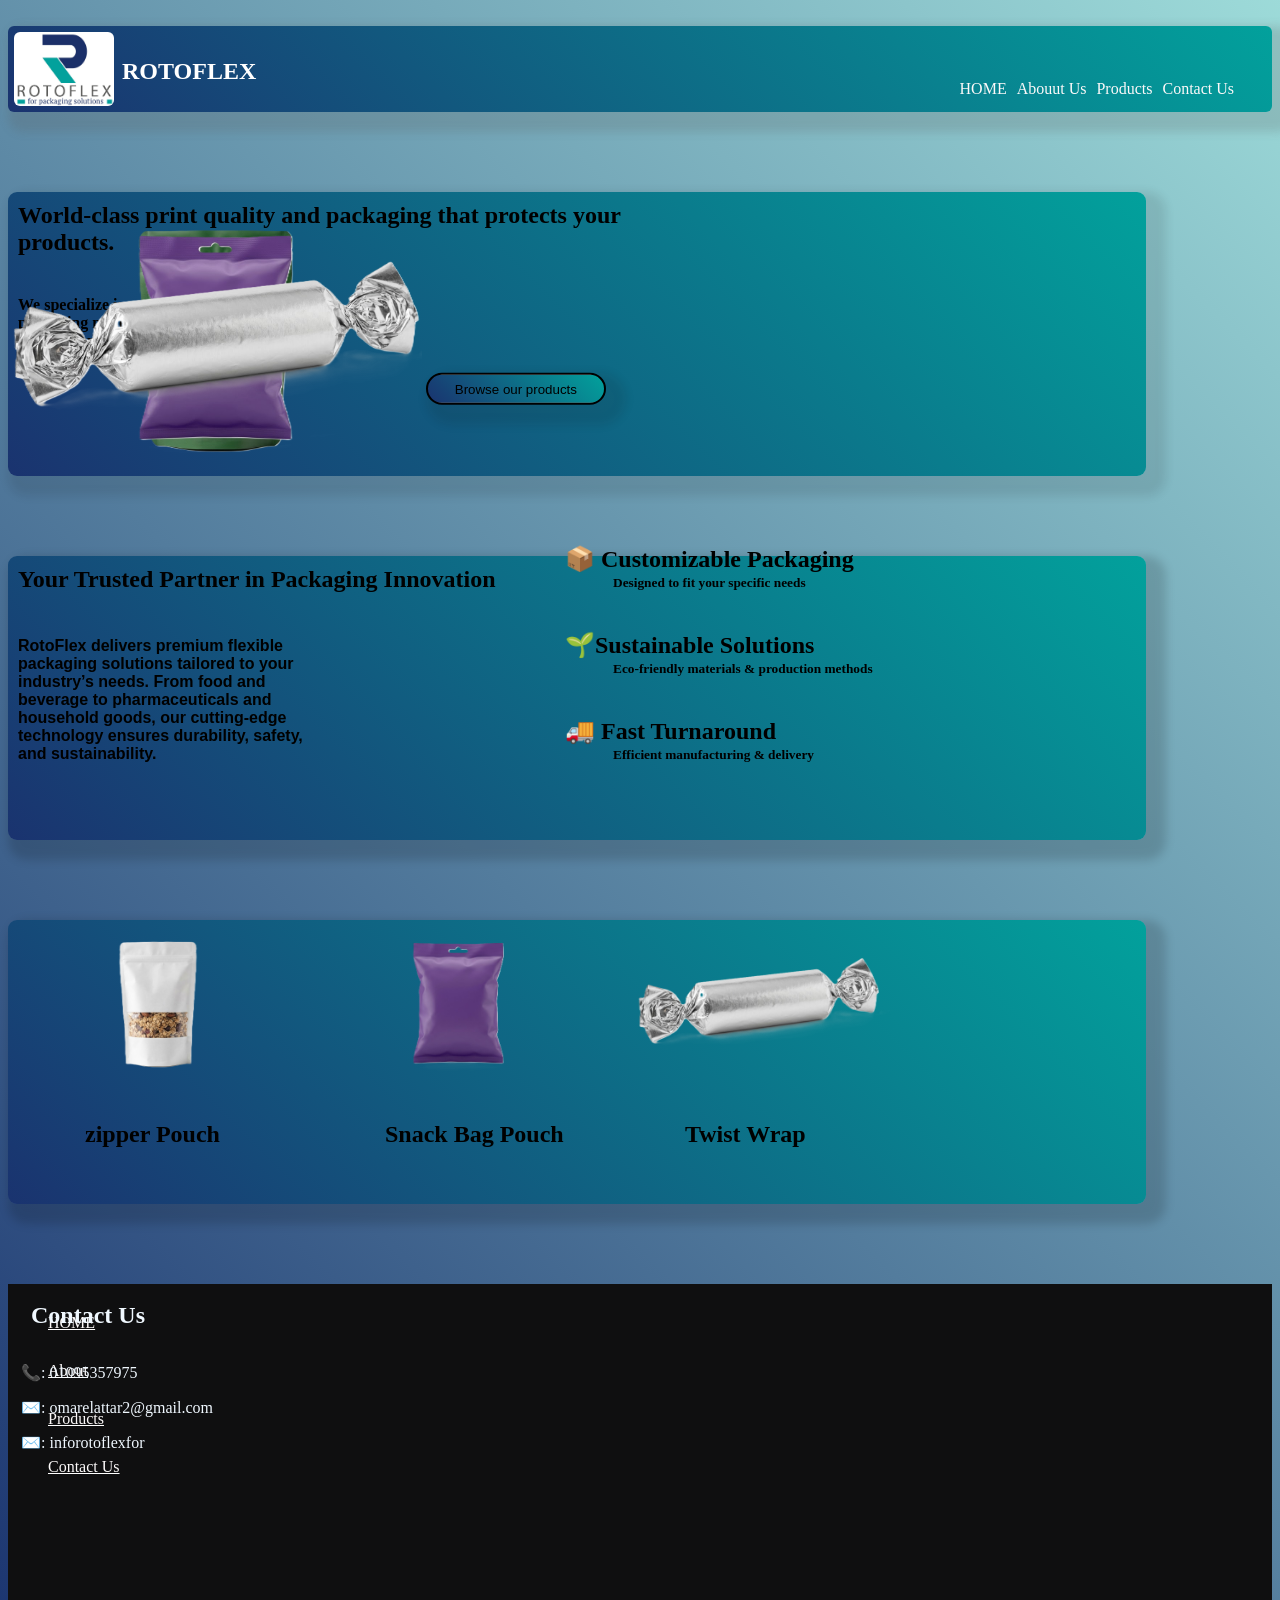
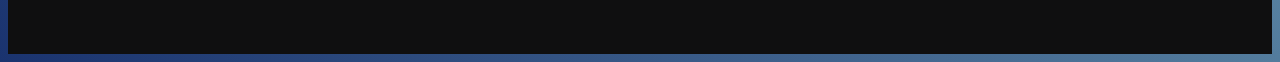
==== index.html @ b072c08f "Add files via upload" ====
<!DOCTYPE html>
<html>

<head>
    <title> ROTOFLEX </title>
    <meta charset="UTF-8" />
    <meta name="discruption" content="Our product web site" />
    <meta name="viewport" content="width=device-width, initial-scale=1" />
<link rel="stylesheet" href="responsive.css" />
    <link rel="stylesheet" href="home.css" />
</head>

<body>
    
    <header>
        <br>
        <nav>
            <img src="img/logo.jpeg" alt=" Our logo" width="100">
            <span class="ROTOFLEX">
                <h2>ROTOFLEX</h2>
            </span>
            <div class="nav">
                <ul>
                    <li><a href="#HOME"> HOME</a></li>
                    <li><a href="#About"> Abouut Us</a></li>
                    <li><a href="products.html"> Products</a></li>
                    <li><a href="#Contact Us"> Contact Us</a></li>
                </ul>
            </div>
        </nav>
    </header>
    <main>
        <section id="HOME">
            <div class="h1">
                <h1>World-class print quality and packaging that protects your products.</h1>
                <p>We specialize in printing high-quality packaging materials from A to Z, using the latest technology.
                </p>
                <a href="products.html"><button>Browse our products</button></a>
                <div class="slideshow">
                    <div class="slide" style="background-image: url(img/green\ zipper2.png); animation-delay: 0s;">
                    </div>
                    <div class="slide" style="background-image: url(img/purpel.png); animation-delay: 5s;"></div>
                    <div class="slide" style="background-image: url(img/twist\ plain.png); animation-delay: 10s;"></div>
                </div>
            </div>
        </section>

        <section id="About">
            <div class="About">
                <h3>Your Trusted Partner in Packaging Innovation</h3>
                <p ms-3>RotoFlex delivers premium flexible packaging solutions tailored to your industry’s needs. From
                    food and beverage to pharmaceuticals and household goods, our cutting-edge technology ensures
                    durability, safety, and sustainability.</p>
                        <ul>
                            <li>
                                <strong>📦 Customizable Packaging</strong>
                                <br>
                                <small>Designed to fit your specific needs</small>
                            </li>
                            <li>
                                <strong>🌱Sustainable Solutions</strong>
                                <br>
                                <small>Eco-friendly materials & production methods</small>
                            </li>
                            <li>
                                <strong>🚚 Fast Turnaround</strong>
                                <br>
                                <small>Efficient manufacturing & delivery</small>
                            </li>
                        </ul>
                    
            </div>
        </section>
        <section id="Products">
            <div class=" our products">
                <div class="zipper">
                    <img src="img/white zipper.png" alt="" width="300px">
                    <h3>zipper Pouch</h3>
                </div>
                <div class="Snack Bag Pouch">
                    <img src="img/purpel.png" alt="" width="300px">
                    <h3>Snack Bag Pouch</h3>
                </div>
                <div class="Twist Wrap">
                    <img src="img/twist plain.png" alt="" width="300px">
                    <h3>Twist Wrap</h3>
                </div>
            </div>
        </section>
        <footer>
            <div class="footer">
                <ul>
                    <li><a href="#HOME"> HOME</a></li>
                   <li> <a href="#About"> About</a></li>
                  <li><a href="products.html"> Products</a></li>
                    <li><a href="#Contact Us"> Contact Us</a></li>
                    </ul>
                     <div class="Us">
            <h3>Contact Us</h3>
            <p>📞: 01095357975</p>
            <p>✉️: omarelattar2@gmail.com</p>
            <p>✉️: inforotoflexfor</p>
            </div>
            </div>
           
        </footer>
    </main>

</body>

</html>
---- responsive.css ----
/* Load AFTER home.css / products.css. Only overrides on smaller screens; desktop is unchanged. */

img { max-width: 100%; height: auto; }

@media (max-width: 1100px) {
  .h1, .About, .our { height: auto; margin-top: 50px; padding-bottom: 20px; }
  .h1, .About { display: flex; flex-direction: column; }

  h1 { width: auto; font-size: 1.6rem; }
  #HOME p, .About p { width: auto; }

  button { position: static; left: auto; transform: none; margin: 10px; }

  .slideshow {
    position: relative; top: 0; align-self: center;
    width: 100%; max-width: 414px; height: 276px; margin: 10px auto;
  }

  .About ul { position: static; transform: none; margin: 0; padding: 0 10px; }
  .About li { padding: 10px; }

  .our { flex-wrap: wrap; justify-content: center; gap: 10px; padding: 20px 10px; }
  .our > div { text-align: center; }
  .our h3 { padding-left: 0; }

  .footer { height: auto; padding-bottom: 30px; }
  .Us { position: static; top: auto; margin: 20px; }
}

@media (max-width: 760px) {
  .nav ul {
    position: static; right: auto; top: auto;
    flex-wrap: wrap; justify-content: center;
    margin: 0; padding: 0 10px 10px;
  }
}

@media (max-width: 520px) {
  h1 { font-size: 1.3rem; }
  small { padding-left: 0; }
  .p-grid { padding: 20px 15px 0; gap: 20px; }
  .p-intro, .p-section { margin-top: 40px; }
}
---- home.css ----
body{
background-image: linear-gradient(45deg, #1a336f, #02a19c63);
}

.nav ul {
  display: flex;
  list-style: none;
  gap: 10px;
  position:absolute;
  right: 46px;  
  top: 64px;
  text-decoration: none;
}
 
a{
  text-decoration:aliceblue;
  color:#fcf9f9;
}

nav {
  background-image: linear-gradient(45deg, #1a336f, #02a19c);
  position: static;
  top: -15px;
  left: -8px;
  border-radius: 6px;
  box-shadow: 10px 10px 10px 10px #59595933;

}

.ROTOFLEX h2{
 position: absolute;
    top: 38px;
    left: 122px;
    color: white;
}

nav img {
  display: flex;
  direction: ltr;
  padding: 6px;
  border-radius: 12px;

}

.h1 {
    width: 90%;
  background-image: linear-gradient(45deg, #1a336f, #02a19c);
    border-radius: 9px;
    height: 284px;
    display: flow;
    justify-self: center;
    margin-top: 80px;
     box-shadow: 10px 10px 10px 10px #0f0f101a;
}

h1{
  width: 625px;
  padding: 10px;
}

button {
        background-image: linear-gradient(45deg, #1a336f, #02a19c);
    border-radius: 20px;
    position: relative;
    left: 13%;
    height: 32px;
    transform: translate(150%, -10%);
    padding: 7px;
    width: 180px;
    border: 2px solid black;
    box-shadow: 10px 10px 10px 10px #0f0f101a;
    margin: auto;
}

#HOME p{
      font-weight: bolder;
    width: 325px;
    padding: 10px;
}
.h1:hover{
     transform: translateY(-10px);
  box-shadow: 20px 20px 20px 20px rgba(0, 0, 0, 0.301);
  } 

.slideshow {
  width: 414px;
  height: 276px;
  position: relative;
  top: -211px;
  justify-self: flex-end;
  display: flex;
  overflow: hidden;
}

.slide {
  width: 100%;
  height: 100%;
  position: absolute;
  top: 0;
  left: 0;
  background-size: cover;
  background-position: center;
  animation: slideleft 15s infinite;
  animation-fill-mode:backwards;
}


@keyframes slideleft {
 0% { transform: translateX(100%);}
5% { transform: translateX(0%);}
33% { transform: translateX(0%);}
38% { transform: translateX(-100%);}
100% { transform: translateX(-100%);}
}

button:hover{
     background-image: black;
     color: #fcf9f9;
  box-shadow: 20px 20px 20px 20px rgba(0, 0, 0, 0.301);
  } 

  .About{
    width: 90%;
    background-image: linear-gradient(45deg, #1a336f, #02a19c);
    border-radius: 9px;
    height: 284px;
    display: flow;
    justify-self: center;
    margin-top: 80px;
     box-shadow: 10px 10px 10px 10px #03030325;
  } 

  h3{
    padding: 10px;
    font-size: x-large;
  }

  .About p{
    width: 314px;
    padding: 10px;
    font: caption;
    font-weight: 800;
  }
  
 .footer{
    background-color: #0f0f10;
    height: 370px;
    width: 100%;
    margin-top: 80px;
    justify-self: center;
 }

 .footer ul {
   display: block;
    color: white;
    list-style: none;
    justify-self: center;
    text-decoration: underline;
 }

 .footer li{
  padding-top: 30px;
 }

 .service{
  transform: translate(570px, -267px);
 }

.About ul{
   list-style: none;
    position: absolute;
    transform: translate(497px, -280px);
}

strong{
  font-size: x-large;
}

small{
  font-weight: 600;
  padding-left: 48px;
}

.About li{
  padding: 20px;
}

.our{
  width: 90%;
    background-image: linear-gradient(45deg, #1a336f, #02a19c);
    border-radius: 9px;
    height: 284px;
    display: flex;
    justify-self: center;
    margin-top: 80px;
    box-shadow: 10px 10px 10px 10px #03030325;
}

.our h3{
  padding-left: 77px;
}

.About:hover{
     transform: translateY(-10px);
  box-shadow: 20px 20px 20px 20px rgba(0, 0, 0, 0.301);
  } 

  .our:hover{
     transform: translateY(-10px);
  box-shadow: 20px 20px 20px 20px rgba(0, 0, 0, 0.301);
  } 

  .Us{
    color: aliceblue;
    padding-left: 10px;
    justify-self: flex-start;
    position: relative;
    top: -208px;
    margin: 3px;
  }
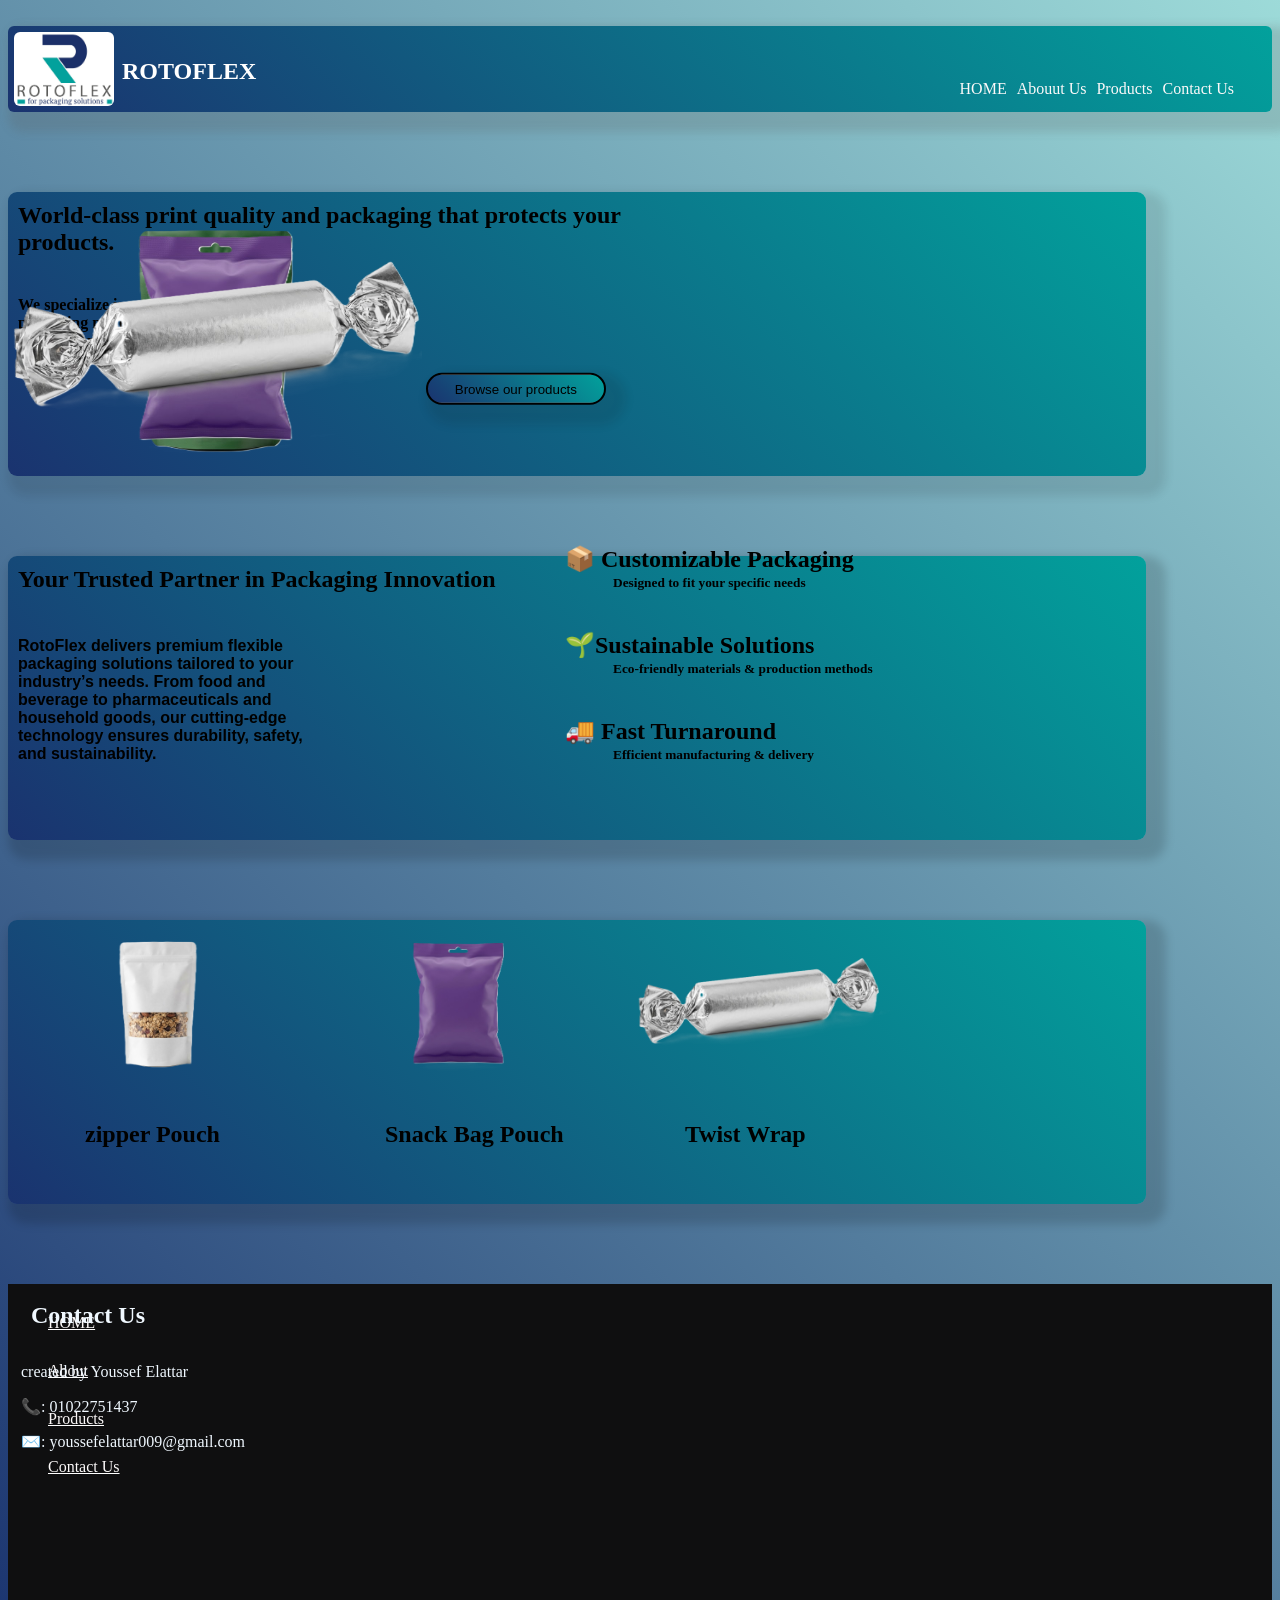
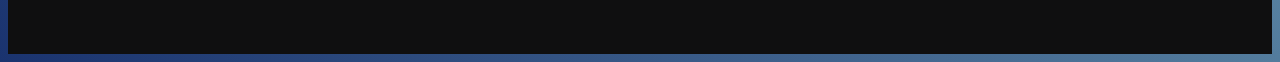
==== commit 96fc5d20: "Update index.html" ====
--- a/index.html
+++ b/index.html
@@ -97,9 +97,9 @@
                     </ul>
                      <div class="Us">
             <h3>Contact Us</h3>
-            <p>📞: 01095357975</p>
-            <p>✉️: omarelattar2@gmail.com</p>
-            <p>✉️: inforotoflexfor</p>
+            <P>created by Youssef Elattar</P>
+            <p>📞: 01022751437</p>
+            <p>✉️: youssefelattar009@gmail.com</p>
             </div>
             </div>
            
@@ -108,4 +108,4 @@
 
 </body>
 
-</html>+</html>
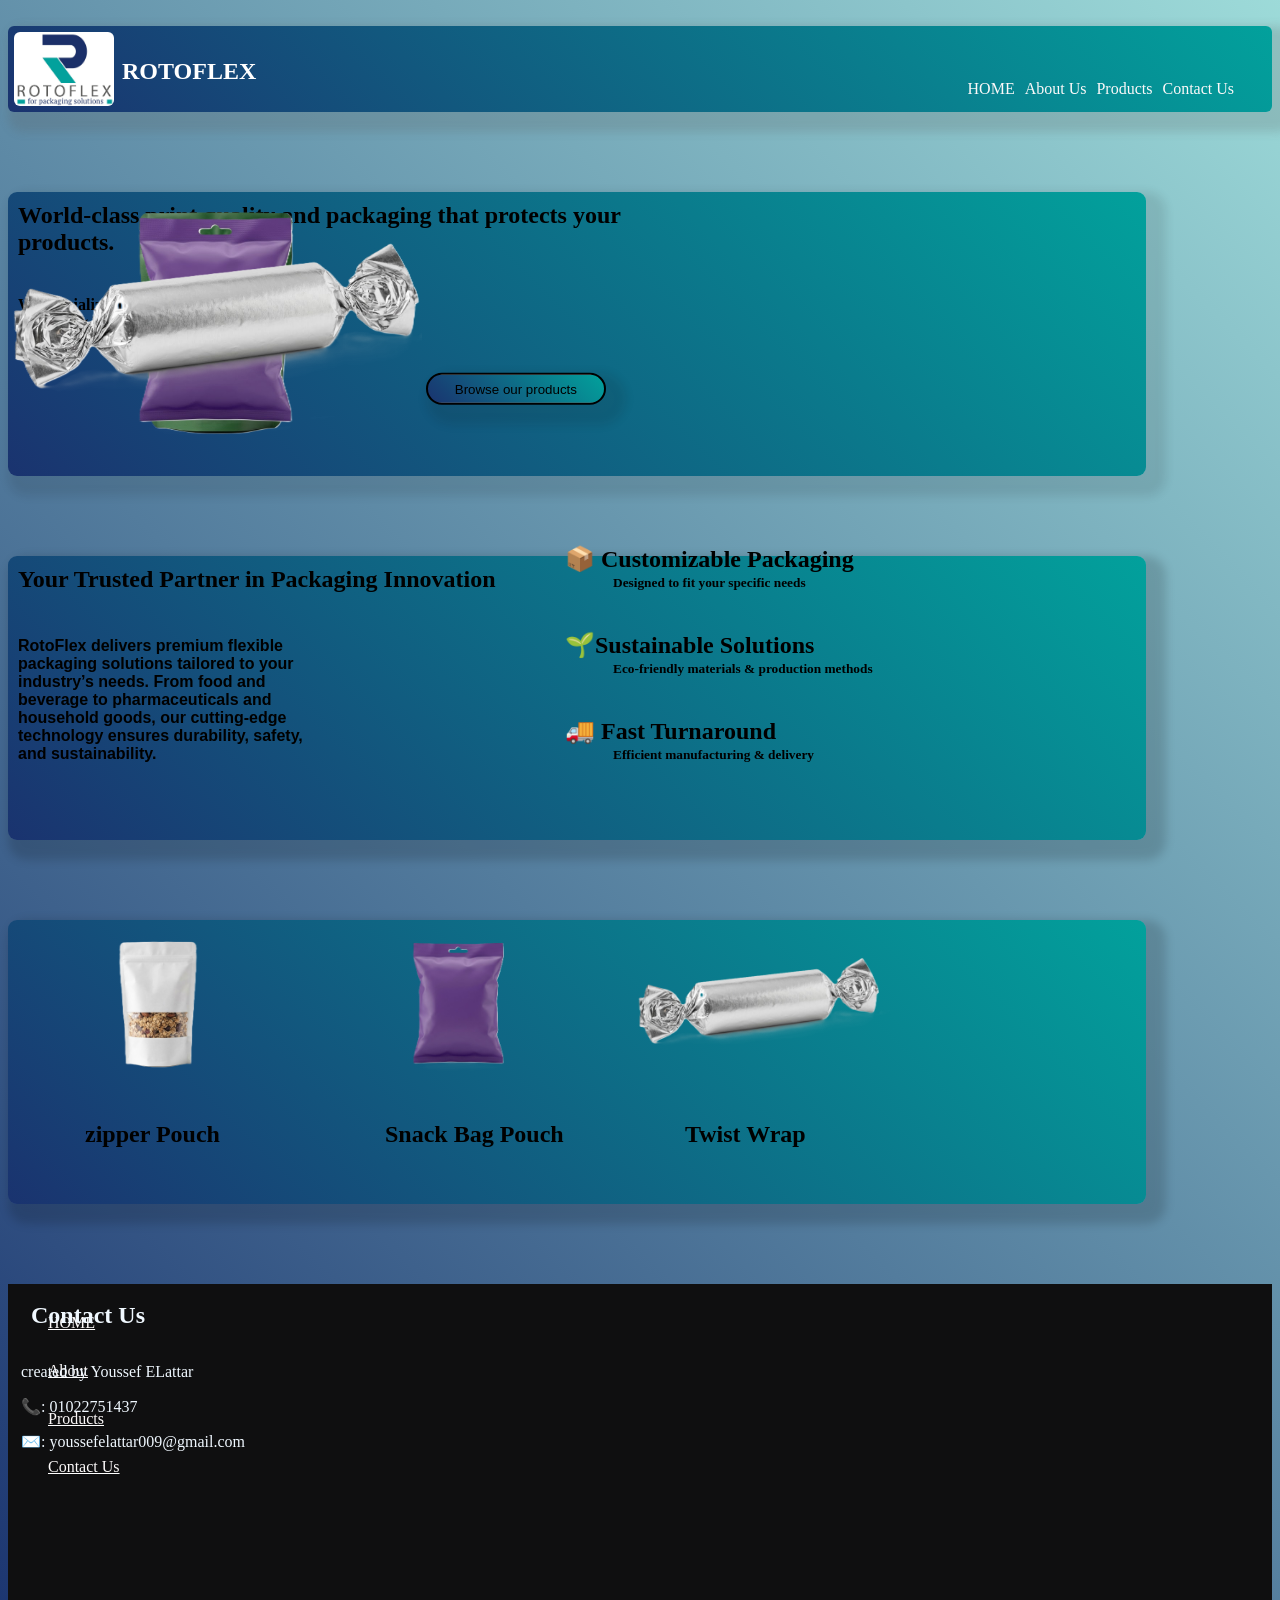
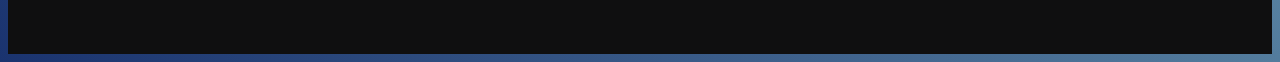
==== commit 8bc03c63: "Add files via upload" ====
--- a/index.html
+++ b/index.html
@@ -1,111 +1,111 @@
-<!DOCTYPE html>
-<html>
-
-<head>
-    <title> ROTOFLEX </title>
-    <meta charset="UTF-8" />
-    <meta name="discruption" content="Our product web site" />
-    <meta name="viewport" content="width=device-width, initial-scale=1" />
-<link rel="stylesheet" href="responsive.css" />
-    <link rel="stylesheet" href="home.css" />
-</head>
-
-<body>
-    
-    <header>
-        <br>
-        <nav>
-            <img src="img/logo.jpeg" alt=" Our logo" width="100">
-            <span class="ROTOFLEX">
-                <h2>ROTOFLEX</h2>
-            </span>
-            <div class="nav">
-                <ul>
-                    <li><a href="#HOME"> HOME</a></li>
-                    <li><a href="#About"> Abouut Us</a></li>
-                    <li><a href="products.html"> Products</a></li>
-                    <li><a href="#Contact Us"> Contact Us</a></li>
-                </ul>
-            </div>
-        </nav>
-    </header>
-    <main>
-        <section id="HOME">
-            <div class="h1">
-                <h1>World-class print quality and packaging that protects your products.</h1>
-                <p>We specialize in printing high-quality packaging materials from A to Z, using the latest technology.
-                </p>
-                <a href="products.html"><button>Browse our products</button></a>
-                <div class="slideshow">
-                    <div class="slide" style="background-image: url(img/green\ zipper2.png); animation-delay: 0s;">
-                    </div>
-                    <div class="slide" style="background-image: url(img/purpel.png); animation-delay: 5s;"></div>
-                    <div class="slide" style="background-image: url(img/twist\ plain.png); animation-delay: 10s;"></div>
-                </div>
-            </div>
-        </section>
-
-        <section id="About">
-            <div class="About">
-                <h3>Your Trusted Partner in Packaging Innovation</h3>
-                <p ms-3>RotoFlex delivers premium flexible packaging solutions tailored to your industry’s needs. From
-                    food and beverage to pharmaceuticals and household goods, our cutting-edge technology ensures
-                    durability, safety, and sustainability.</p>
-                        <ul>
-                            <li>
-                                <strong>📦 Customizable Packaging</strong>
-                                <br>
-                                <small>Designed to fit your specific needs</small>
-                            </li>
-                            <li>
-                                <strong>🌱Sustainable Solutions</strong>
-                                <br>
-                                <small>Eco-friendly materials & production methods</small>
-                            </li>
-                            <li>
-                                <strong>🚚 Fast Turnaround</strong>
-                                <br>
-                                <small>Efficient manufacturing & delivery</small>
-                            </li>
-                        </ul>
-                    
-            </div>
-        </section>
-        <section id="Products">
-            <div class=" our products">
-                <div class="zipper">
-                    <img src="img/white zipper.png" alt="" width="300px">
-                    <h3>zipper Pouch</h3>
-                </div>
-                <div class="Snack Bag Pouch">
-                    <img src="img/purpel.png" alt="" width="300px">
-                    <h3>Snack Bag Pouch</h3>
-                </div>
-                <div class="Twist Wrap">
-                    <img src="img/twist plain.png" alt="" width="300px">
-                    <h3>Twist Wrap</h3>
-                </div>
-            </div>
-        </section>
-        <footer>
-            <div class="footer">
-                <ul>
-                    <li><a href="#HOME"> HOME</a></li>
-                   <li> <a href="#About"> About</a></li>
-                  <li><a href="products.html"> Products</a></li>
-                    <li><a href="#Contact Us"> Contact Us</a></li>
-                    </ul>
-                     <div class="Us">
-            <h3>Contact Us</h3>
-            <P>created by Youssef Elattar</P>
-            <p>📞: 01022751437</p>
-            <p>✉️: youssefelattar009@gmail.com</p>
-            </div>
-            </div>
-           
-        </footer>
-    </main>
-
-</body>
-
-</html>
+<!DOCTYPE html>
+<html>
+
+<head>
+    <title> ROTOFLEX </title>
+    <meta charset="UTF-8" />
+    <meta name="description" content="Our product web site" />
+    <meta name="viewport" content="width=device-width, initial-scale=1" />
+<link rel="stylesheet" href="home.css" />
+    <link rel="stylesheet" href="responsive.css" />
+</head>
+
+<body>
+    
+    <header>
+        <br>
+        <nav>
+            <img src="img/logo.jpeg" alt=" Our logo" width="100">
+            <span class="ROTOFLEX">
+                <h2>ROTOFLEX</h2>
+            </span>
+            <div class="nav">
+                <ul>
+                    <li><a href="#HOME"> HOME</a></li>
+                    <li><a href="#About"> About Us</a></li>
+                    <li><a href="products.html"> Products</a></li>
+                    <li><a href="#contact-us"> Contact Us</a></li>
+                </ul>
+            </div>
+        </nav>
+    </header>
+    <main>
+        <section id="HOME">
+            <div class="h1">
+                <h1>World-class print quality and packaging that protects your products.</h1>
+                <p>We specialize in printing high-quality packaging materials from A to Z, using the latest technology.
+                </p>
+                <a href="products.html"><button>Browse our products</button></a>
+                <div class="slideshow">
+                    <div class="slide" style="background-image: url(img/green\ zipper2.png); animation-delay: 0s;">
+                    </div>
+                    <div class="slide" style="background-image: url(img/purpel.png); animation-delay: 5s;"></div>
+                    <div class="slide" style="background-image: url(img/twist\ plain.png); animation-delay: 10s;"></div>
+                </div>
+            </div>
+        </section>
+
+        <section id="About">
+            <div class="About">
+                <h3>Your Trusted Partner in Packaging Innovation</h3>
+                <p>RotoFlex delivers premium flexible packaging solutions tailored to your industry’s needs. From
+                    food and beverage to pharmaceuticals and household goods, our cutting-edge technology ensures
+                    durability, safety, and sustainability.</p>
+                        <ul>
+                            <li>
+                                <strong>📦 Customizable Packaging</strong>
+                                <br>
+                                <small>Designed to fit your specific needs</small>
+                            </li>
+                            <li>
+                                <strong>🌱Sustainable Solutions</strong>
+                                <br>
+                                <small>Eco-friendly materials & production methods</small>
+                            </li>
+                            <li>
+                                <strong>🚚 Fast Turnaround</strong>
+                                <br>
+                                <small>Efficient manufacturing & delivery</small>
+                            </li>
+                        </ul>
+                    
+            </div>
+        </section>
+        <section id="Products">
+            <div class=" our products">
+                <div class="zipper">
+                    <img src="img/white zipper.png" alt="" width="300px">
+                    <h3>zipper Pouch</h3>
+                </div>
+                <div class="Snack Bag Pouch">
+                    <img src="img/purpel.png" alt="" width="300px">
+                    <h3>Snack Bag Pouch</h3>
+                </div>
+                <div class="Twist Wrap">
+                    <img src="img/twist plain.png" alt="" width="300px">
+                    <h3>Twist Wrap</h3>
+                </div>
+            </div>
+        </section>
+        <footer>
+            <div class="footer" id="contact-us">
+                <ul>
+                    <li><a href="#HOME"> HOME</a></li>
+                   <li> <a href="#About"> About</a></li>
+                  <li><a href="products.html"> Products</a></li>
+                    <li><a href="#contact-us"> Contact Us</a></li>
+                    </ul>
+                     <div class="Us">
+            <h3>Contact Us</h3>
+            <p>created by Youssef ELattar</p>
+            <p>📞: 01022751437</p>
+            <p>✉️: youssefelattar009@gmail.com</p>
+            </div>
+            </div>
+           
+        </footer>
+    </main>
+
+</body>
+
+</html>
--- a/responsive.css
+++ b/responsive.css
@@ -1,15 +1,21 @@
-/* Load AFTER home.css / products.css. Only overrides on smaller screens; desktop is unchanged. */
+/* Load LAST, after home.css (and products.css on the products page).
+   Large desktop layout is untouched; everything below 1200px is re-flowed. */
 
 img { max-width: 100%; height: auto; }
 
-@media (max-width: 1100px) {
-  .h1, .About, .our { height: auto; margin-top: 50px; padding-bottom: 20px; }
+/* the product boxes grow with their content instead of cutting it off */
+.our { height: auto; min-height: 284px; }
+
+/* ---------- tablets and small laptops ---------- */
+@media (max-width: 1200px) {
+  .h1, .About, .our { height: auto; min-height: 0; margin-top: 50px; padding-bottom: 20px; }
   .h1, .About { display: flex; flex-direction: column; }
 
-  h1 { width: auto; font-size: 1.6rem; }
-  #HOME p, .About p { width: auto; }
+  h1 { width: auto; font-size: 1.8rem; }
+  #HOME p, .About p { width: auto; max-width: 600px; }
 
-  button { position: static; left: auto; transform: none; margin: 10px; }
+  .h1 > a { align-self: flex-start; margin: 10px; }
+  button { position: static; left: auto; transform: none; margin: 0; }
 
   .slideshow {
     position: relative; top: 0; align-self: center;
@@ -18,26 +24,53 @@
 
   .About ul { position: static; transform: none; margin: 0; padding: 0 10px; }
   .About li { padding: 10px; }
+  small { display: inline-block; padding-left: 48px; }
 
-  .our { flex-wrap: wrap; justify-content: center; gap: 10px; padding: 20px 10px; }
-  .our > div { text-align: center; }
-  .our h3 { padding-left: 0; }
+  .our { display: flex; flex-wrap: wrap; justify-content: center; gap: 20px; padding: 20px 10px; }
+  .our > div { flex: 1 1 220px; max-width: 340px; min-width: 0; text-align: center; }
+  .our img { display: block; width: 100%; max-width: 300px; margin: 0 auto; }
+  .our h3 { padding: 10px 0 0; }
 
   .footer { height: auto; padding-bottom: 30px; }
-  .Us { position: static; top: auto; margin: 20px; }
+  .footer ul { padding-left: 20px; margin: 0; }
+  .Us { position: static; top: auto; margin: 20px; padding-left: 0; }
 }
 
+/* ---------- phones and small tablets ---------- */
 @media (max-width: 760px) {
+  nav { display: flex; flex-wrap: wrap; align-items: center; gap: 4px 12px; padding: 6px; }
+  nav img { width: 70px; height: auto; padding: 0; }
+  .ROTOFLEX { flex: 1 1 auto; min-width: 0; }
+  .ROTOFLEX h2 { position: static; margin: 0; font-size: 1.4rem; }
+
+  .nav { flex: 1 1 100%; }
   .nav ul {
     position: static; right: auto; top: auto;
-    flex-wrap: wrap; justify-content: center;
-    margin: 0; padding: 0 10px 10px;
+    flex-wrap: wrap; justify-content: center; gap: 6px 14px;
+    margin: 0; padding: 0 6px 8px;
   }
+
+  .h1, .About, .our { margin-top: 40px; }
+  h1 { font-size: 1.5rem; }
+  h3 { font-size: 1.25rem; }
+  .slideshow { height: 240px; }
 }
 
+/* ---------- small phones ---------- */
 @media (max-width: 520px) {
   h1 { font-size: 1.3rem; }
-  small { padding-left: 0; }
+  strong { font-size: 1.1rem; }
+  small { display: block; padding-left: 0; }
+  .About li { padding: 8px 4px; }
+  .slideshow { height: 200px; }
+  .our > div { flex-basis: 100%; }
   .p-grid { padding: 20px 15px 0; gap: 20px; }
   .p-intro, .p-section { margin-top: 40px; }
+  .footer ul { padding-left: 10px; }
+  .footer li { padding-top: 14px; }
 }
+
+/* ---------- desktop: keep the slideshow inside the hero box ---------- */
+@media (min-width: 1201px) {
+  .slideshow { top: -229px; }
+}
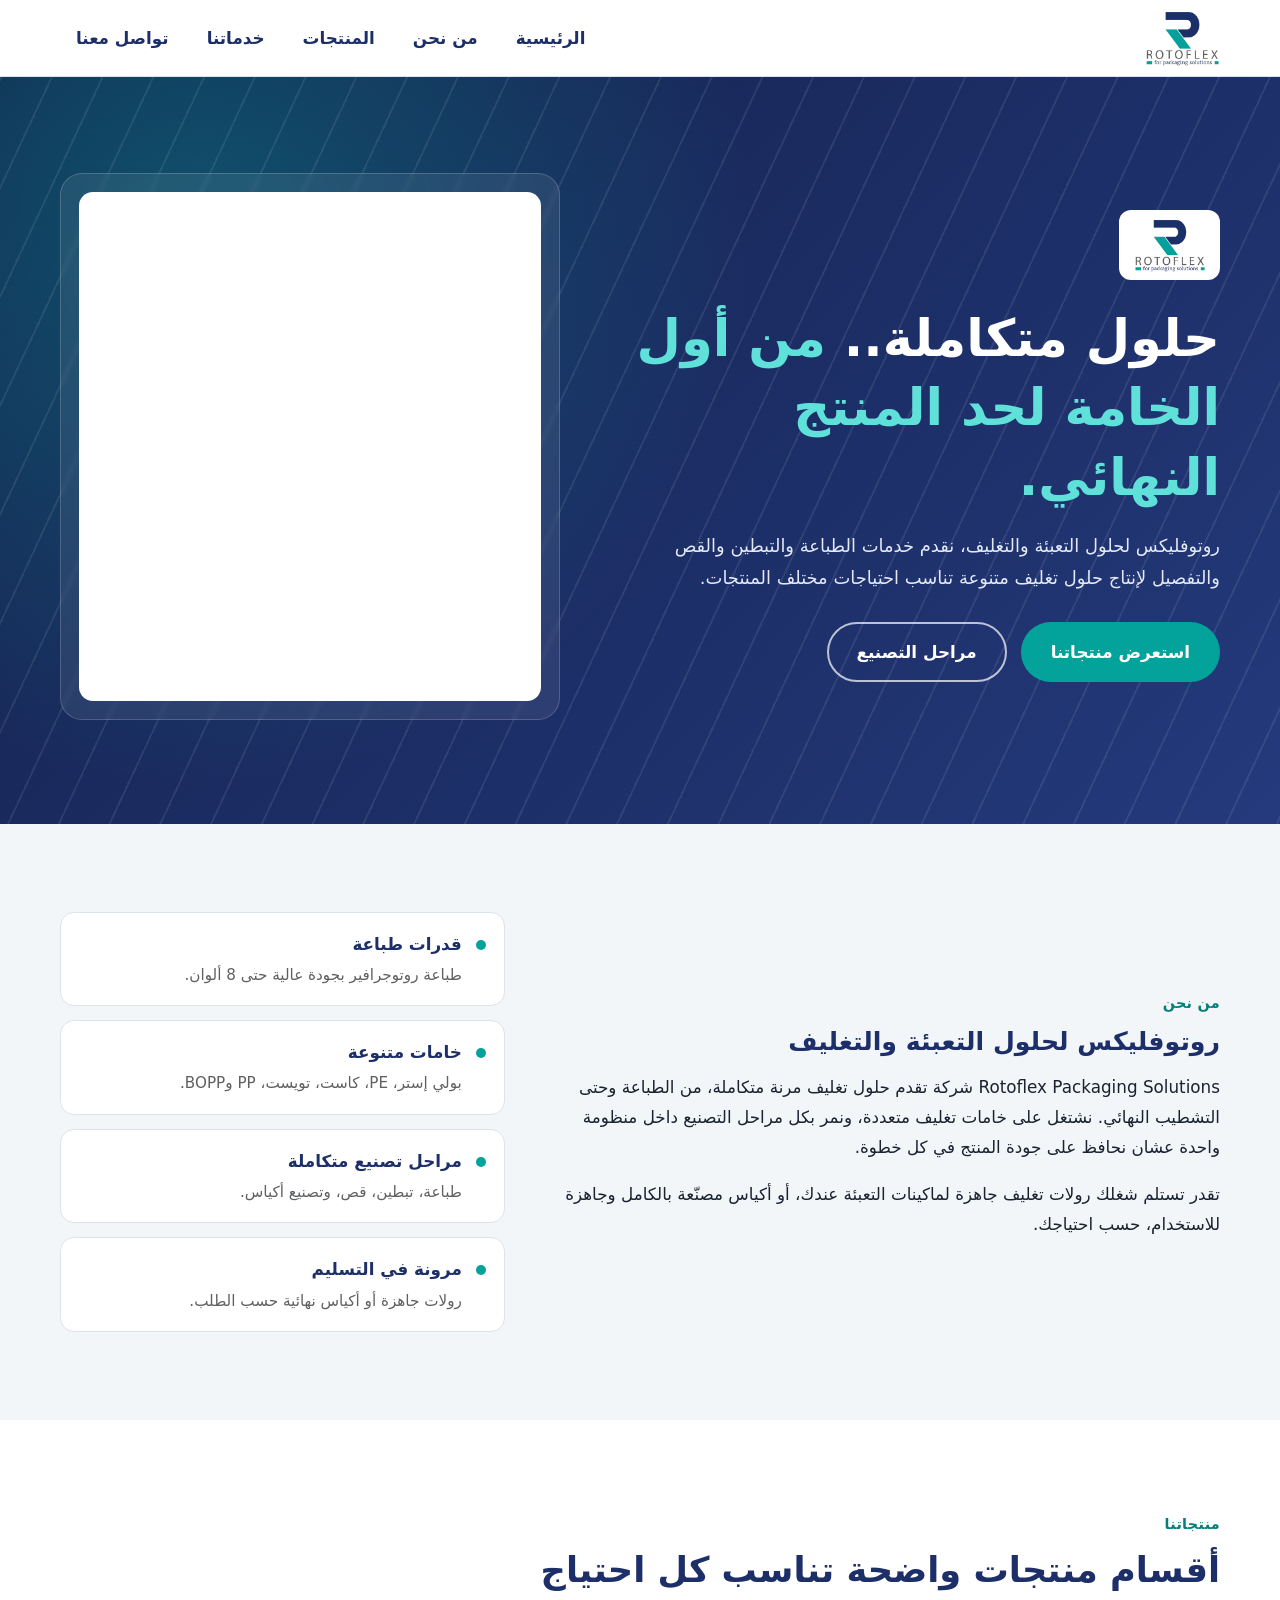
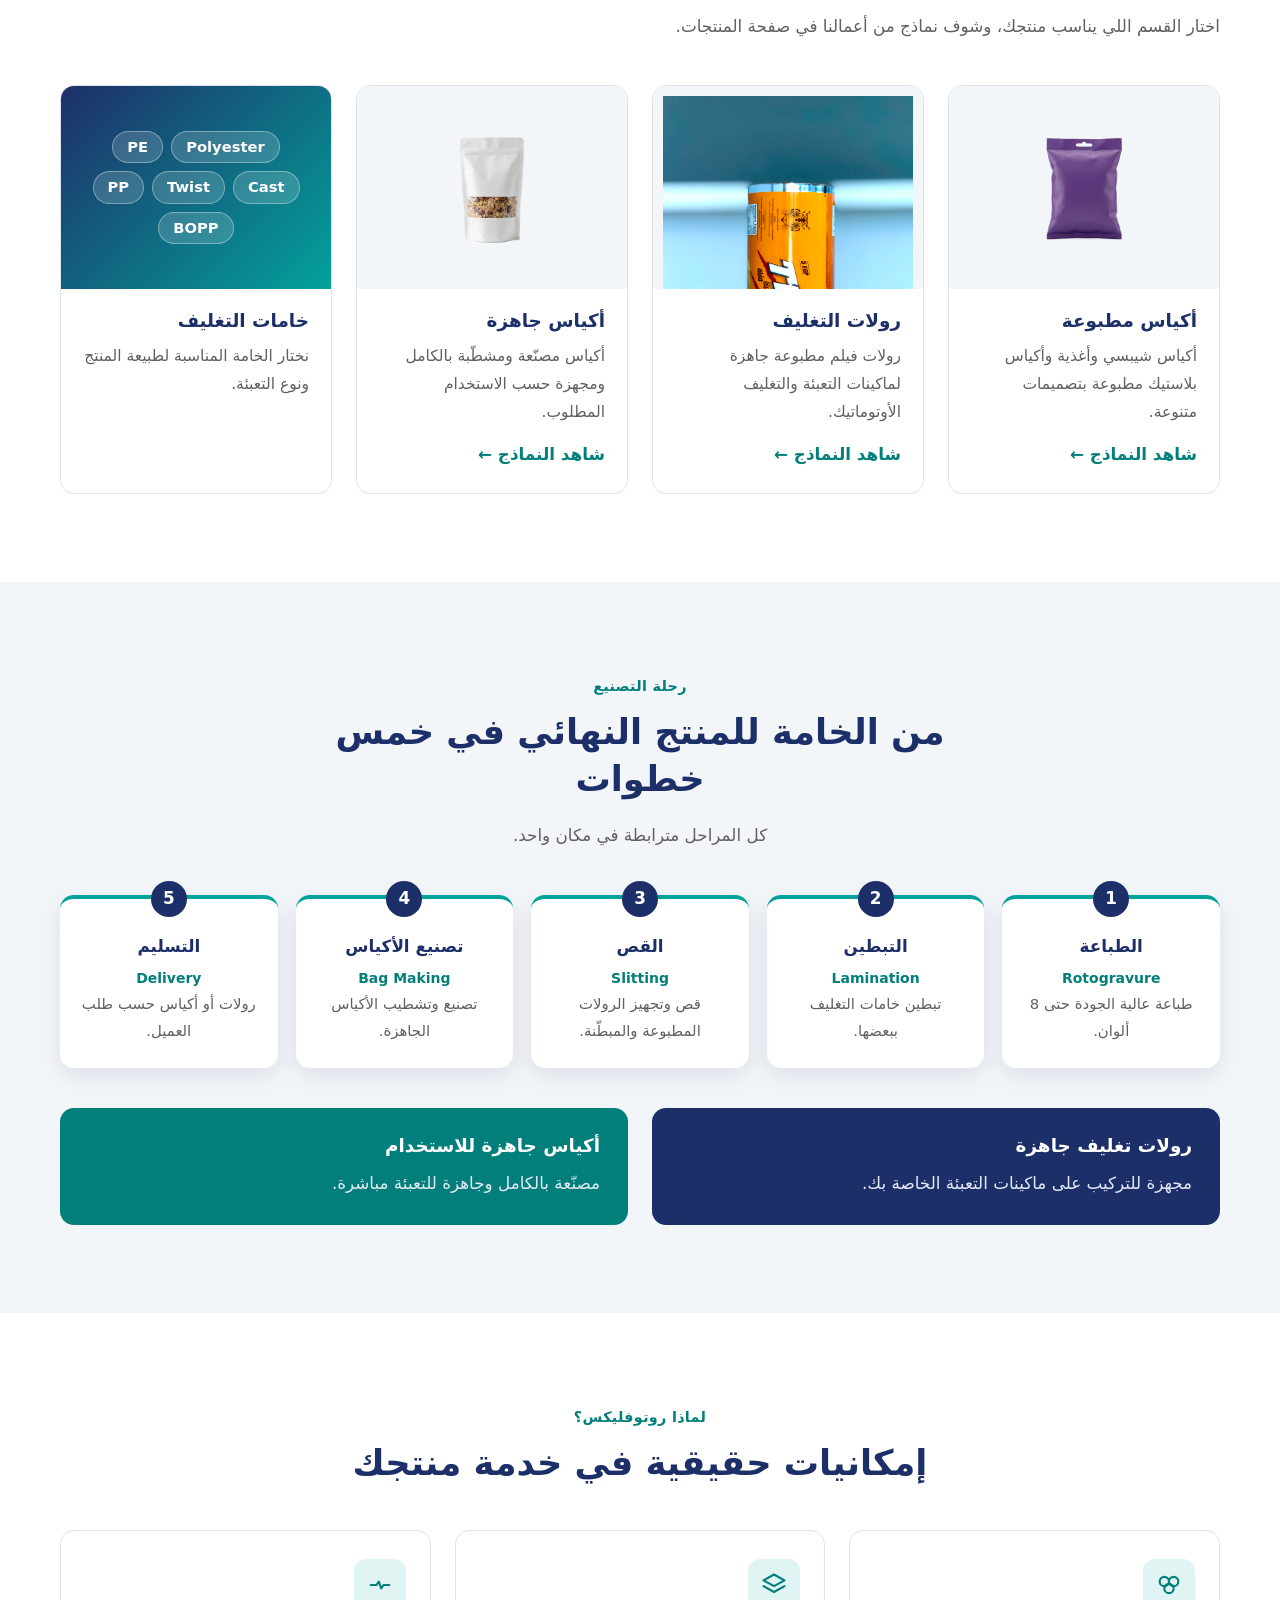
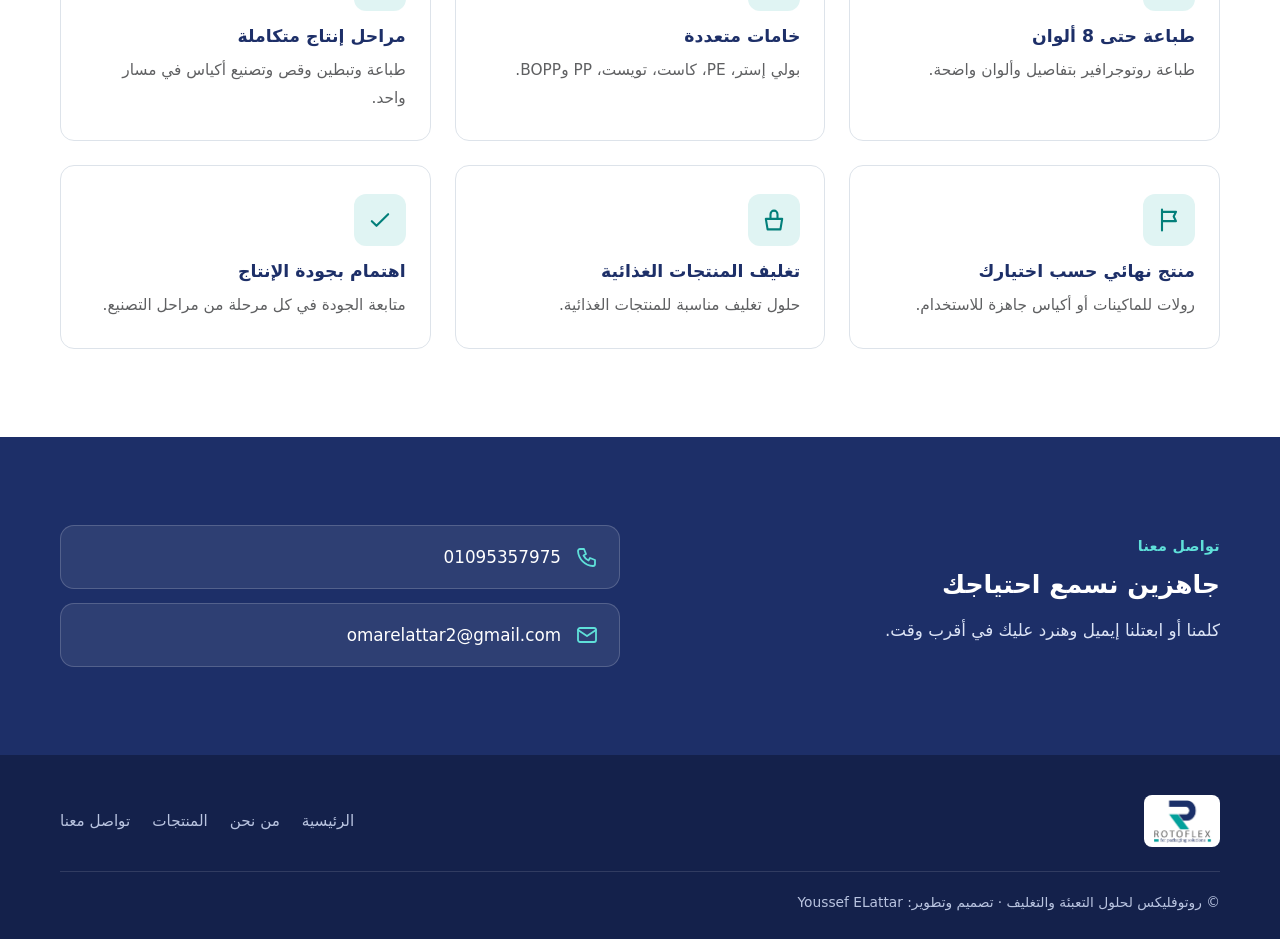
==== commit ce5db2fd: "Add files via upload" ====
--- a/index.html
+++ b/index.html
@@ -1,111 +1,225 @@
 <!DOCTYPE html>
-<html>
+<html lang="ar" dir="rtl">
 
 <head>
-    <title> ROTOFLEX </title>
     <meta charset="UTF-8" />
-    <meta name="description" content="Our product web site" />
     <meta name="viewport" content="width=device-width, initial-scale=1" />
-<link rel="stylesheet" href="home.css" />
+    <title>روتوفليكس لحلول التعبئة والتغليف | Rotoflex Packaging Solutions</title>
+    <meta name="description" content="روتوفليكس لحلول التعبئة والتغليف: طباعة روتوجرافير حتى 8 ألوان، تبطين، قص وتفصيل، وتصنيع أكياس جاهزة أو رولات تعبئة للماكينات الأوتوماتيك." />
+    <meta name="theme-color" content="#1d2f68" />
+    <meta property="og:title" content="روتوفليكس لحلول التعبئة والتغليف" />
+    <meta property="og:description" content="حلول متكاملة.. من أول الخامة لحد المنتج النهائي." />
+    <meta property="og:image" content="img/logo.jpeg" />
+    <link rel="icon" href="img/logo.jpeg" />
+    <link rel="stylesheet" href="home.css" />
     <link rel="stylesheet" href="responsive.css" />
 </head>
 
 <body>
-    
-    <header>
-        <br>
-        <nav>
-            <img src="img/logo.jpeg" alt=" Our logo" width="100">
-            <span class="ROTOFLEX">
-                <h2>ROTOFLEX</h2>
-            </span>
-            <div class="nav">
-                <ul>
-                    <li><a href="#HOME"> HOME</a></li>
-                    <li><a href="#About"> About Us</a></li>
-                    <li><a href="products.html"> Products</a></li>
-                    <li><a href="#contact-us"> Contact Us</a></li>
+
+    <header class="site-header">
+        <div class="container nav-inner">
+            <a class="brand" href="#HOME" aria-label="روتوفليكس - الرئيسية">
+                <img src="img/logo.jpeg" alt="شعار روتوفليكس لحلول التعبئة والتغليف" />
+            </a>
+            <button class="nav-toggle" aria-label="فتح القائمة" aria-expanded="false" aria-controls="nav-links">
+                <svg viewBox="0 0 24 24" fill="none" stroke="currentColor" stroke-width="2" stroke-linecap="round"><path d="M4 6h16M4 12h16M4 18h16" /></svg>
+            </button>
+            <nav id="nav-links" class="nav-links" aria-label="التنقل الرئيسي">
+                <a href="#HOME">الرئيسية</a>
+                <a href="#About">من نحن</a>
+                <a href="#Products">المنتجات</a>
+                <a href="#Services">خدماتنا</a>
+                <a href="#contact-us">تواصل معنا</a>
+            </nav>
+        </div>
+    </header>
+
+    <main>
+        <!-- ===== HERO ===== -->
+        <section id="HOME" class="hero">
+            <div class="container hero-grid">
+                <div>
+                    <span class="hero-logo-badge"><img src="img/logo.jpeg" alt="روتوفليكس" /></span>
+                    <h1>حلول متكاملة.. <span>من أول الخامة لحد المنتج النهائي.</span></h1>
+                    <p>روتوفليكس لحلول التعبئة والتغليف، نقدم خدمات الطباعة والتبطين والقص والتفصيل لإنتاج حلول تغليف متنوعة تناسب احتياجات مختلف المنتجات.</p>
+                    <div class="hero-actions">
+                        <a class="btn btn--primary" href="#Products">استعرض منتجاتنا</a>
+                        <a class="btn btn--ghost" href="#Services">مراحل التصنيع</a>
+                    </div>
+                </div>
+                <div class="hero-visual" aria-label="نماذج من منتجاتنا">
+                    <div class="slideshow">
+                        <img class="slide" src="img/green zipper2.png" alt="كيس تغليف بسوستة" />
+                        <img class="slide" src="img/purpel.png" alt="كيس سناكس مطبوع" />
+                        <img class="slide" src="img/twist plain.png" alt="تغليف تويست" />
+                    </div>
+                </div>
+            </div>
+        </section>
+
+        <!-- ===== ABOUT ===== -->
+        <section id="About" class="section section--soft">
+            <div class="container about-grid">
+                <div class="reveal">
+                    <span class="eyebrow">من نحن</span>
+                    <h2>روتوفليكس لحلول التعبئة والتغليف</h2>
+                    <p>Rotoflex Packaging Solutions شركة تقدم حلول تغليف مرنة متكاملة، من الطباعة وحتى التشطيب النهائي. نشتغل على خامات تغليف متعددة، ونمر بكل مراحل التصنيع داخل منظومة واحدة عشان نحافظ على جودة المنتج في كل خطوة.</p>
+                    <p>تقدر تستلم شغلك رولات تغليف جاهزة لماكينات التعبئة عندك، أو أكياس مصنّعة بالكامل وجاهزة للاستخدام، حسب احتياجك.</p>
+                </div>
+                <ul class="about-points reveal">
+                    <li><span class="dot"></span><div><strong>قدرات طباعة</strong><span>طباعة روتوجرافير بجودة عالية حتى 8 ألوان.</span></div></li>
+                    <li><span class="dot"></span><div><strong>خامات متنوعة</strong><span>بولي إستر، PE، كاست، تويست، PP وBOPP.</span></div></li>
+                    <li><span class="dot"></span><div><strong>مراحل تصنيع متكاملة</strong><span>طباعة، تبطين، قص، وتصنيع أكياس.</span></div></li>
+                    <li><span class="dot"></span><div><strong>مرونة في التسليم</strong><span>رولات جاهزة أو أكياس نهائية حسب الطلب.</span></div></li>
                 </ul>
             </div>
-        </nav>
-    </header>
-    <main>
-        <section id="HOME">
-            <div class="h1">
-                <h1>World-class print quality and packaging that protects your products.</h1>
-                <p>We specialize in printing high-quality packaging materials from A to Z, using the latest technology.
-                </p>
-                <a href="products.html"><button>Browse our products</button></a>
-                <div class="slideshow">
-                    <div class="slide" style="background-image: url(img/green\ zipper2.png); animation-delay: 0s;">
+        </section>
+
+        <!-- ===== PRODUCTS ===== -->
+        <section id="Products" class="section">
+            <div class="container">
+                <div class="section-head reveal">
+                    <span class="eyebrow">منتجاتنا</span>
+                    <h2>أقسام منتجات واضحة تناسب كل احتياج</h2>
+                    <p>اختار القسم اللي يناسب منتجك، وشوف نماذج من أعمالنا في صفحة المنتجات.</p>
+                </div>
+                <div class="cat-grid">
+                    <a class="cat-card reveal" href="products.html">
+                        <div class="cat-media"><img src="img/purpel.png" alt="كيس سناكس مطبوع" loading="lazy" /></div>
+                        <div class="cat-body">
+                            <h3>أكياس مطبوعة</h3>
+                            <p>أكياس شيبسي وأغذية وأكياس بلاستيك مطبوعة بتصميمات متنوعة.</p>
+                            <span class="cat-link">شاهد النماذج ←</span>
+                        </div>
+                    </a>
+                    <a class="cat-card reveal" href="products.html#rolls">
+                        <div class="cat-media"><img src="img/Taiger cheese.jpeg" alt="رول تغليف مطبوع" loading="lazy" /></div>
+                        <div class="cat-body">
+                            <h3>رولات التغليف</h3>
+                            <p>رولات فيلم مطبوعة جاهزة لماكينات التعبئة والتغليف الأوتوماتيك.</p>
+                            <span class="cat-link">شاهد النماذج ←</span>
+                        </div>
+                    </a>
+                    <a class="cat-card reveal" href="products.html#ready">
+                        <div class="cat-media"><img src="img/white zipper.png" alt="كيس جاهز بسوستة" loading="lazy" /></div>
+                        <div class="cat-body">
+                            <h3>أكياس جاهزة</h3>
+                            <p>أكياس مصنّعة ومشطّبة بالكامل ومجهزة حسب الاستخدام المطلوب.</p>
+                            <span class="cat-link">شاهد النماذج ←</span>
+                        </div>
+                    </a>
+                    <div class="cat-card reveal">
+                        <div class="cat-media cat-media--materials">
+                            <ul aria-label="خامات التغليف">
+                                <li>Polyester</li><li>PE</li><li>Cast</li><li>Twist</li><li>PP</li><li>BOPP</li>
+                            </ul>
+                        </div>
+                        <div class="cat-body">
+                            <h3>خامات التغليف</h3>
+                            <p>نختار الخامة المناسبة لطبيعة المنتج ونوع التعبئة.</p>
+                        </div>
                     </div>
-                    <div class="slide" style="background-image: url(img/purpel.png); animation-delay: 5s;"></div>
-                    <div class="slide" style="background-image: url(img/twist\ plain.png); animation-delay: 10s;"></div>
-                </div>
-            </div>
-        </section>
-
-        <section id="About">
-            <div class="About">
-                <h3>Your Trusted Partner in Packaging Innovation</h3>
-                <p>RotoFlex delivers premium flexible packaging solutions tailored to your industry’s needs. From
-                    food and beverage to pharmaceuticals and household goods, our cutting-edge technology ensures
-                    durability, safety, and sustainability.</p>
-                        <ul>
-                            <li>
-                                <strong>📦 Customizable Packaging</strong>
-                                <br>
-                                <small>Designed to fit your specific needs</small>
-                            </li>
-                            <li>
-                                <strong>🌱Sustainable Solutions</strong>
-                                <br>
-                                <small>Eco-friendly materials & production methods</small>
-                            </li>
-                            <li>
-                                <strong>🚚 Fast Turnaround</strong>
-                                <br>
-                                <small>Efficient manufacturing & delivery</small>
-                            </li>
-                        </ul>
-                    
-            </div>
-        </section>
-        <section id="Products">
-            <div class=" our products">
-                <div class="zipper">
-                    <img src="img/white zipper.png" alt="" width="300px">
-                    <h3>zipper Pouch</h3>
-                </div>
-                <div class="Snack Bag Pouch">
-                    <img src="img/purpel.png" alt="" width="300px">
-                    <h3>Snack Bag Pouch</h3>
-                </div>
-                <div class="Twist Wrap">
-                    <img src="img/twist plain.png" alt="" width="300px">
-                    <h3>Twist Wrap</h3>
-                </div>
-            </div>
-        </section>
-        <footer>
-            <div class="footer" id="contact-us">
-                <ul>
-                    <li><a href="#HOME"> HOME</a></li>
-                   <li> <a href="#About"> About</a></li>
-                  <li><a href="products.html"> Products</a></li>
-                    <li><a href="#contact-us"> Contact Us</a></li>
-                    </ul>
-                     <div class="Us">
-            <h3>Contact Us</h3>
-            <p>created by Youssef ELattar</p>
-            <p>📞: 01022751437</p>
-            <p>✉️: youssefelattar009@gmail.com</p>
-            </div>
-            </div>
-           
-        </footer>
+                </div>
+            </div>
+        </section>
+
+        <!-- ===== SERVICES / JOURNEY ===== -->
+        <section id="Services" class="section section--soft">
+            <div class="container">
+                <div class="section-head section-head--center reveal">
+                    <span class="eyebrow">رحلة التصنيع</span>
+                    <h2>من الخامة للمنتج النهائي في خمس خطوات</h2>
+                    <p>كل المراحل مترابطة في مكان واحد.</p>
+                </div>
+                <ol class="journey" style="list-style:none;padding:0;margin:0">
+                    <li class="step reveal"><h3>الطباعة</h3><small>Rotogravure</small><p>طباعة عالية الجودة حتى 8 ألوان.</p></li>
+                    <li class="step reveal"><h3>التبطين</h3><small>Lamination</small><p>تبطين خامات التغليف ببعضها.</p></li>
+                    <li class="step reveal"><h3>القص</h3><small>Slitting</small><p>قص وتجهيز الرولات المطبوعة والمبطّنة.</p></li>
+                    <li class="step reveal"><h3>تصنيع الأكياس</h3><small>Bag Making</small><p>تصنيع وتشطيب الأكياس الجاهزة.</p></li>
+                    <li class="step reveal"><h3>التسليم</h3><small>Delivery</small><p>رولات أو أكياس حسب طلب العميل.</p></li>
+                </ol>
+                <div class="outputs">
+                    <div class="output reveal"><h3>رولات تغليف جاهزة</h3><p>مجهزة للتركيب على ماكينات التعبئة الخاصة بك.</p></div>
+                    <div class="output reveal"><h3>أكياس جاهزة للاستخدام</h3><p>مصنّعة بالكامل وجاهزة للتعبئة مباشرة.</p></div>
+                </div>
+            </div>
+        </section>
+
+        <!-- ===== WHY ===== -->
+        <section id="Why" class="section">
+            <div class="container">
+                <div class="section-head section-head--center reveal">
+                    <span class="eyebrow">لماذا روتوفليكس؟</span>
+                    <h2>إمكانيات حقيقية في خدمة منتجك</h2>
+                </div>
+                <div class="why-grid">
+                    <article class="why-card reveal">
+                        <div class="why-icon"><svg viewBox="0 0 24 24" fill="none" stroke="currentColor" stroke-width="1.8" stroke-linecap="round" stroke-linejoin="round" aria-hidden="true"><circle cx="8" cy="9" r="4"/><circle cx="16" cy="9" r="4"/><circle cx="12" cy="15" r="4"/></svg></div>
+                        <h3>طباعة حتى 8 ألوان</h3><p>طباعة روتوجرافير بتفاصيل وألوان واضحة.</p>
+                    </article>
+                    <article class="why-card reveal">
+                        <div class="why-icon"><svg viewBox="0 0 24 24" fill="none" stroke="currentColor" stroke-width="1.8" stroke-linecap="round" stroke-linejoin="round" aria-hidden="true"><path d="M12 3l9 5-9 5-9-5 9-5z"/><path d="M3 13l9 5 9-5"/></svg></div>
+                        <h3>خامات متعددة</h3><p>بولي إستر، PE، كاست، تويست، PP وBOPP.</p>
+                    </article>
+                    <article class="why-card reveal">
+                        <div class="why-icon"><svg viewBox="0 0 24 24" fill="none" stroke="currentColor" stroke-width="1.8" stroke-linecap="round" stroke-linejoin="round" aria-hidden="true"><path d="M4 12h5l2-3 2 6 2-3h5"/></svg></div>
+                        <h3>مراحل إنتاج متكاملة</h3><p>طباعة وتبطين وقص وتصنيع أكياس في مسار واحد.</p>
+                    </article>
+                    <article class="why-card reveal">
+                        <div class="why-icon"><svg viewBox="0 0 24 24" fill="none" stroke="currentColor" stroke-width="1.8" stroke-linecap="round" stroke-linejoin="round" aria-hidden="true"><path d="M6 3v18M6 5h12l-2 4 2 4H6"/></svg></div>
+                        <h3>منتج نهائي حسب اختيارك</h3><p>رولات للماكينات أو أكياس جاهزة للاستخدام.</p>
+                    </article>
+                    <article class="why-card reveal">
+                        <div class="why-icon"><svg viewBox="0 0 24 24" fill="none" stroke="currentColor" stroke-width="1.8" stroke-linecap="round" stroke-linejoin="round" aria-hidden="true"><path d="M5 11h14l-1.5 9h-11L5 11z"/><path d="M9 11V7a3 3 0 016 0v4"/></svg></div>
+                        <h3>تغليف المنتجات الغذائية</h3><p>حلول تغليف مناسبة للمنتجات الغذائية.</p>
+                    </article>
+                    <article class="why-card reveal">
+                        <div class="why-icon"><svg viewBox="0 0 24 24" fill="none" stroke="currentColor" stroke-width="1.8" stroke-linecap="round" stroke-linejoin="round" aria-hidden="true"><path d="M5 13l4 4L19 7"/></svg></div>
+                        <h3>اهتمام بجودة الإنتاج</h3><p>متابعة الجودة في كل مرحلة من مراحل التصنيع.</p>
+                    </article>
+                </div>
+            </div>
+        </section>
+
+        <!-- ===== CONTACT ===== -->
+        <section id="contact-us" class="section contact">
+            <div class="container contact-grid">
+                <div class="reveal">
+                    <span class="eyebrow" style="color:#5fe0d9">تواصل معنا</span>
+                    <h2>جاهزين نسمع احتياجك</h2>
+                    <p>كلمنا أو ابعتلنا إيميل وهنرد عليك في أقرب وقت.</p>
+                </div>
+                <div class="contact-list reveal">
+                    <a href="tel:01095357975">
+                        <svg viewBox="0 0 24 24" fill="none" stroke="currentColor" stroke-width="1.8" stroke-linecap="round" stroke-linejoin="round" aria-hidden="true"><path d="M5 4h4l2 5-2.5 1.5a11 11 0 005 5L15 13l5 2v4a2 2 0 01-2 2A16 16 0 013 6a2 2 0 012-2z"/></svg>
+                        <span>01095357975</span>
+                    </a>
+                    <a href="mailto:omarelattar2@gmail.com">
+                        <svg viewBox="0 0 24 24" fill="none" stroke="currentColor" stroke-width="1.8" stroke-linecap="round" stroke-linejoin="round" aria-hidden="true"><rect x="3" y="5" width="18" height="14" rx="2"/><path d="M3 7l9 6 9-6"/></svg>
+                        <span>omarelattar2@gmail.com</span>
+                    </a>
+                </div>
+            </div>
+        </section>
     </main>
 
+    <footer class="site-footer">
+        <div class="container">
+            <div class="footer-top">
+                <div class="footer-brand"><img src="img/logo.jpeg" alt="روتوفليكس" /></div>
+                <nav class="footer-links" aria-label="روابط التذييل">
+                    <a href="#HOME">الرئيسية</a>
+                    <a href="#About">من نحن</a>
+                    <a href="products.html">المنتجات</a>
+                    <a href="#contact-us">تواصل معنا</a>
+                </nav>
+            </div>
+            <div class="footer-bottom">© روتوفليكس لحلول التعبئة والتغليف · تصميم وتطوير: Youssef ELattar</div>
+        </div>
+    </footer>
+
+    <script src="script.js"></script>
 </body>
 
-</html>+</html>
--- a/home.css
+++ b/home.css
@@ -1,220 +1,232 @@
-body{
-background-image: linear-gradient(45deg, #1a336f, #02a19c63);
-}
-
-.nav ul {
-  display: flex;
-  list-style: none;
-  gap: 10px;
-  position:absolute;
-  right: 46px;  
-  top: 64px;
-  text-decoration: none;
-}
- 
-a{
-  text-decoration:aliceblue;
-  color:#fcf9f9;
-}
-
-nav {
-  background-image: linear-gradient(45deg, #1a336f, #02a19c);
-  position: static;
-  top: -15px;
-  left: -8px;
-  border-radius: 6px;
-  box-shadow: 10px 10px 10px 10px #59595933;
-
-}
-
-.ROTOFLEX h2{
- position: absolute;
-    top: 38px;
-    left: 122px;
-    color: white;
-}
-
-nav img {
-  display: flex;
-  direction: ltr;
-  padding: 6px;
-  border-radius: 12px;
-
-}
-
-.h1 {
-    width: 90%;
-  background-image: linear-gradient(45deg, #1a336f, #02a19c);
-    border-radius: 9px;
-    height: 284px;
-    display: flow;
-    justify-self: center;
-    margin-top: 80px;
-     box-shadow: 10px 10px 10px 10px #0f0f101a;
-}
-
-h1{
-  width: 625px;
-  padding: 10px;
-}
-
-button {
-        background-image: linear-gradient(45deg, #1a336f, #02a19c);
-    border-radius: 20px;
-    position: relative;
-    left: 13%;
-    height: 32px;
-    transform: translate(150%, -10%);
-    padding: 7px;
-    width: 180px;
-    border: 2px solid black;
-    box-shadow: 10px 10px 10px 10px #0f0f101a;
-    margin: auto;
-}
-
-#HOME p{
-      font-weight: bolder;
-    width: 325px;
-    padding: 10px;
-}
-.h1:hover{
-     transform: translateY(-10px);
-  box-shadow: 20px 20px 20px 20px rgba(0, 0, 0, 0.301);
-  } 
-
-.slideshow {
-  width: 414px;
-  height: 276px;
-  position: relative;
-  top: -211px;
-  justify-self: flex-end;
-  display: flex;
-  overflow: hidden;
-}
-
-.slide {
-  width: 100%;
-  height: 100%;
-  position: absolute;
-  top: 0;
-  left: 0;
-  background-size: cover;
-  background-position: center;
-  animation: slideleft 15s infinite;
-  animation-fill-mode:backwards;
-}
-
-
-@keyframes slideleft {
- 0% { transform: translateX(100%);}
-5% { transform: translateX(0%);}
-33% { transform: translateX(0%);}
-38% { transform: translateX(-100%);}
-100% { transform: translateX(-100%);}
-}
-
-button:hover{
-     background-image: black;
-     color: #fcf9f9;
-  box-shadow: 20px 20px 20px 20px rgba(0, 0, 0, 0.301);
-  } 
-
-  .About{
-    width: 90%;
-    background-image: linear-gradient(45deg, #1a336f, #02a19c);
-    border-radius: 9px;
-    height: 284px;
-    display: flow;
-    justify-self: center;
-    margin-top: 80px;
-     box-shadow: 10px 10px 10px 10px #03030325;
-  } 
-
-  h3{
-    padding: 10px;
-    font-size: x-large;
-  }
-
-  .About p{
-    width: 314px;
-    padding: 10px;
-    font: caption;
-    font-weight: 800;
-  }
-  
- .footer{
-    background-color: #0f0f10;
-    height: 370px;
-    width: 100%;
-    margin-top: 80px;
-    justify-self: center;
- }
-
- .footer ul {
-   display: block;
-    color: white;
-    list-style: none;
-    justify-self: center;
-    text-decoration: underline;
- }
-
- .footer li{
-  padding-top: 30px;
- }
-
- .service{
-  transform: translate(570px, -267px);
- }
-
-.About ul{
-   list-style: none;
-    position: absolute;
-    transform: translate(497px, -280px);
-}
-
-strong{
-  font-size: x-large;
-}
-
-small{
-  font-weight: 600;
-  padding-left: 48px;
-}
-
-.About li{
-  padding: 20px;
-}
-
-.our{
-  width: 90%;
-    background-image: linear-gradient(45deg, #1a336f, #02a19c);
-    border-radius: 9px;
-    height: 284px;
-    display: flex;
-    justify-self: center;
-    margin-top: 80px;
-    box-shadow: 10px 10px 10px 10px #03030325;
-}
-
-.our h3{
-  padding-left: 77px;
-}
-
-.About:hover{
-     transform: translateY(-10px);
-  box-shadow: 20px 20px 20px 20px rgba(0, 0, 0, 0.301);
-  } 
-
-  .our:hover{
-     transform: translateY(-10px);
-  box-shadow: 20px 20px 20px 20px rgba(0, 0, 0, 0.301);
-  } 
-
-  .Us{
-    color: aliceblue;
-    padding-left: 10px;
-    justify-self: flex-start;
-    position: relative;
-    top: -208px;
-    margin: 3px;
-  }+/* ==========================================================
+   Rotoflex – shared base + home page styles
+   Palette taken from the logo: navy, teal, grey
+   ========================================================== */
+:root {
+  --navy: #1d2f68;
+  --navy-dark: #14214b;
+  --teal: #03a29b;
+  --teal-dark: #027f7a;
+  --grey: #5f6062;
+  --ink: #1c2230;
+  --bg: #ffffff;
+  --bg-soft: #f3f6f9;
+  --line: #dde3ea;
+  --radius: 14px;
+  --shadow: 0 8px 24px rgba(20, 33, 75, 0.1);
+  --shadow-lg: 0 16px 36px rgba(20, 33, 75, 0.18);
+  --container: 1160px;
+  --font: "Segoe UI", Tahoma, "Noto Sans Arabic", system-ui, -apple-system, Arial, sans-serif;
+}
+
+*, *::before, *::after { box-sizing: border-box; }
+html { scroll-behavior: smooth; scroll-padding-top: 84px; }
+body {
+  margin: 0;
+  font-family: var(--font);
+  color: var(--ink);
+  background: var(--bg);
+  line-height: 1.8;
+  font-size: 1.05rem;
+}
+img { max-width: 100%; height: auto; }
+a { color: inherit; text-decoration: none; }
+h1, h2, h3, h4 { line-height: 1.35; margin: 0 0 .5em; color: var(--navy); }
+p { margin: 0 0 1em; }
+ul { margin: 0; padding: 0; list-style: none; }
+
+.container { width: min(var(--container), 92%); margin-inline: auto; }
+.section { padding: 88px 0; }
+.section--soft { background: var(--bg-soft); }
+.eyebrow {
+  display: inline-block; color: var(--teal-dark); font-weight: 700;
+  font-size: .9rem; letter-spacing: .02em; margin-bottom: 8px;
+}
+.section-head { max-width: 680px; margin-bottom: 44px; }
+.section-head h2 { font-size: clamp(1.6rem, 3vw, 2.2rem); }
+.section-head p { color: var(--grey); }
+.section-head--center { margin-inline: auto; text-align: center; }
+
+:focus-visible { outline: 3px solid var(--teal); outline-offset: 3px; }
+
+/* ---------- buttons ---------- */
+.btn {
+  display: inline-flex; align-items: center; gap: 8px;
+  padding: 13px 28px; border-radius: 999px; border: 2px solid transparent;
+  font: inherit; font-weight: 700; cursor: pointer;
+  transition: background .25s, color .25s, transform .25s, box-shadow .25s;
+}
+.btn--primary { background: var(--teal); color: #fff; }
+.btn--primary:hover { background: var(--teal-dark); transform: translateY(-2px); box-shadow: var(--shadow); }
+.btn--ghost { border-color: rgba(255,255,255,.7); color: #fff; }
+.btn--ghost:hover { background: #fff; color: var(--navy); }
+
+/* ---------- navbar ---------- */
+.site-header {
+  position: sticky; top: 0; z-index: 50; background: #fff;
+  border-bottom: 1px solid var(--line); transition: box-shadow .3s;
+}
+.site-header.is-scrolled { box-shadow: 0 4px 18px rgba(20, 33, 75, .12); }
+.nav-inner { display: flex; align-items: center; justify-content: space-between; height: 76px; }
+.brand { display: flex; align-items: center; gap: 10px; }
+.brand img { height: 56px; width: auto; display: block; }
+.nav-links { display: flex; align-items: center; gap: 6px; }
+.nav-links a {
+  padding: 8px 16px; border-radius: 999px; font-weight: 600; color: var(--navy);
+  transition: background .2s, color .2s;
+}
+.nav-links a:hover, .nav-links a[aria-current="page"] { background: var(--bg-soft); color: var(--teal-dark); }
+.nav-toggle {
+  display: none; background: none; border: 0; padding: 8px; cursor: pointer; color: var(--navy);
+}
+.nav-toggle svg { width: 28px; height: 28px; display: block; }
+
+/* ---------- hero ---------- */
+.hero {
+  position: relative; color: #fff; overflow: hidden;
+  background:
+    radial-gradient(circle at 15% 20%, rgba(3,162,155,.35), transparent 45%),
+    linear-gradient(135deg, var(--navy-dark), var(--navy) 60%, #243a7c);
+  padding: 96px 0 104px;
+}
+/* subtle "film roll" lines motif */
+.hero::before {
+  content: ""; position: absolute; inset: 0; opacity: .08;
+  background: repeating-linear-gradient(115deg, #fff 0 2px, transparent 2px 46px);
+}
+.hero-grid { position: relative; display: grid; grid-template-columns: 1.1fr .9fr; gap: 48px; align-items: center; }
+.hero h1 { color: #fff; font-size: clamp(2rem, 4.4vw, 3.2rem); margin-bottom: 18px; }
+.hero h1 span { color: #5fe0d9; }
+.hero p { color: #e3e9f6; max-width: 560px; font-size: 1.12rem; }
+.hero-actions { display: flex; flex-wrap: wrap; gap: 14px; margin-top: 28px; }
+.hero-logo-badge {
+  display: inline-flex; background: #fff; border-radius: 12px; padding: 8px 14px; margin-bottom: 24px;
+}
+.hero-logo-badge img { height: 54px; width: auto; display: block; }
+
+.hero-visual {
+  position: relative; background: rgba(255,255,255,.08);
+  border: 1px solid rgba(255,255,255,.18); border-radius: 22px; padding: 18px;
+  backdrop-filter: blur(2px);
+}
+.slideshow {
+  position: relative; aspect-ratio: 4 / 4.4; border-radius: 14px; overflow: hidden; background: #fff;
+}
+.slide {
+  position: absolute; inset: 0; width: 100%; height: 100%; object-fit: contain;
+  opacity: 0; animation: fade 15s infinite;
+}
+.slide:nth-child(1) { animation-delay: 0s; }
+.slide:nth-child(2) { animation-delay: 5s; }
+.slide:nth-child(3) { animation-delay: 10s; }
+@keyframes fade {
+  0% { opacity: 0; } 6% { opacity: 1; } 31% { opacity: 1; } 37% { opacity: 0; } 100% { opacity: 0; }
+}
+
+/* ---------- product categories (home) ---------- */
+.cat-grid { display: grid; grid-template-columns: repeat(4, 1fr); gap: 24px; }
+.cat-card {
+  display: flex; flex-direction: column; background: #fff; border: 1px solid var(--line);
+  border-radius: var(--radius); overflow: hidden;
+  transition: transform .3s, box-shadow .3s, border-color .3s;
+}
+.cat-card:hover { transform: translateY(-6px); box-shadow: var(--shadow-lg); border-color: var(--teal); }
+.cat-media {
+  aspect-ratio: 4 / 3; background: var(--bg-soft); display: grid; place-items: center; overflow: hidden;
+}
+.cat-media img { width: 100%; height: 100%; object-fit: contain; padding: 10px; transition: transform .4s; }
+.cat-card:hover .cat-media img { transform: scale(1.05); }
+.cat-media--materials { background: linear-gradient(135deg, var(--navy), var(--teal)); color: #fff; }
+.cat-media--materials ul { display: flex; flex-wrap: wrap; justify-content: center; gap: 8px; padding: 18px; }
+.cat-media--materials li {
+  background: rgba(255,255,255,.16); border: 1px solid rgba(255,255,255,.35);
+  border-radius: 999px; padding: 2px 14px; font-weight: 700; font-size: .92rem; direction: ltr;
+}
+.cat-body { padding: 20px 22px 24px; }
+.cat-body h3 { font-size: 1.15rem; }
+.cat-body p { color: var(--grey); font-size: .97rem; margin: 0; }
+.cat-link { display: inline-block; margin-top: 12px; color: var(--teal-dark); font-weight: 700; }
+
+/* ---------- production journey ---------- */
+.journey { display: grid; grid-template-columns: repeat(5, 1fr); gap: 18px; counter-reset: step; position: relative; }
+.step {
+  position: relative; background: #fff; border-radius: var(--radius); padding: 28px 20px 24px;
+  text-align: center; box-shadow: var(--shadow); border-top: 4px solid var(--teal);
+}
+.step::before {
+  counter-increment: step; content: counter(step);
+  position: absolute; top: -18px; inset-inline-start: 50%; transform: translateX(50%);
+  width: 36px; height: 36px; border-radius: 50%; background: var(--navy); color: #fff;
+  display: grid; place-items: center; font-weight: 800;
+}
+[dir="rtl"] .step::before { transform: translateX(50%); }
+.step h3 { font-size: 1.05rem; margin-top: 8px; }
+.step p { font-size: .93rem; color: var(--grey); margin: 0; }
+.step small { display: block; color: var(--teal-dark); font-weight: 700; direction: ltr; }
+.outputs { display: grid; grid-template-columns: 1fr 1fr; gap: 24px; margin-top: 40px; }
+.output {
+  background: var(--navy); color: #fff; border-radius: var(--radius); padding: 26px 28px;
+}
+.output:nth-child(2) { background: var(--teal-dark); }
+.output h3 { color: #fff; font-size: 1.15rem; }
+.output p { margin: 0; color: #e3e9f6; }
+
+/* ---------- about ---------- */
+.about-grid { display: grid; grid-template-columns: 1.2fr .8fr; gap: 48px; align-items: center; }
+.about-points { display: grid; gap: 14px; }
+.about-points li {
+  display: flex; gap: 14px; align-items: flex-start; background: #fff; padding: 16px 18px;
+  border-radius: var(--radius); border: 1px solid var(--line);
+}
+.about-points .dot { flex: none; width: 10px; height: 10px; margin-top: 11px; border-radius: 50%; background: var(--teal); }
+.about-points strong { color: var(--navy); display: block; }
+.about-points span { color: var(--grey); font-size: .95rem; }
+
+/* ---------- why choose ---------- */
+.why-grid { display: grid; grid-template-columns: repeat(3, 1fr); gap: 24px; }
+.why-card {
+  padding: 28px 24px; border-radius: var(--radius); background: #fff; border: 1px solid var(--line);
+  transition: transform .3s, box-shadow .3s;
+}
+.why-card:hover { transform: translateY(-5px); box-shadow: var(--shadow); }
+.why-icon {
+  width: 52px; height: 52px; border-radius: 12px; background: rgba(3,162,155,.12);
+  display: grid; place-items: center; margin-bottom: 14px; color: var(--teal-dark);
+}
+.why-icon svg { width: 28px; height: 28px; }
+.why-card h3 { font-size: 1.08rem; }
+.why-card p { color: var(--grey); font-size: .96rem; margin: 0; }
+
+/* ---------- contact + footer ---------- */
+.contact { background: var(--navy); color: #fff; }
+.contact h2 { color: #fff; }
+.contact-grid { display: grid; grid-template-columns: 1fr 1fr; gap: 40px; align-items: center; }
+.contact p { color: #dbe3f5; }
+.contact-list { display: grid; gap: 14px; }
+.contact-list a {
+  display: flex; align-items: center; gap: 14px; background: rgba(255,255,255,.08);
+  border: 1px solid rgba(255,255,255,.18); border-radius: var(--radius); padding: 16px 20px;
+  transition: background .25s;
+}
+.contact-list a:hover { background: rgba(255,255,255,.16); }
+.contact-list svg { width: 24px; height: 24px; flex: none; color: #5fe0d9; }
+.contact-list span { direction: ltr; unicode-bidi: embed; word-break: break-all; }
+
+.site-footer { background: var(--navy-dark); color: #b9c4e0; padding: 40px 0 24px; font-size: .95rem; }
+.footer-top { display: flex; flex-wrap: wrap; justify-content: space-between; align-items: center; gap: 20px; }
+.footer-brand { display: flex; align-items: center; gap: 12px; }
+.footer-brand img { height: 52px; background: #fff; border-radius: 8px; padding: 4px 8px; }
+.footer-links { display: flex; flex-wrap: wrap; gap: 6px 22px; }
+.footer-links a:hover { color: #fff; }
+.footer-bottom { border-top: 1px solid rgba(255,255,255,.12); margin-top: 24px; padding-top: 18px; font-size: .86rem; }
+
+/* ---------- reveal animation ---------- */
+.reveal { opacity: 0; transform: translateY(22px); transition: opacity .7s, transform .7s; }
+.reveal.is-visible { opacity: 1; transform: none; }
+
+@media (prefers-reduced-motion: reduce) {
+  html { scroll-behavior: auto; }
+  .reveal { opacity: 1; transform: none; transition: none; }
+  .slide { animation: none; }
+  .slide:first-child { opacity: 1; }
+}
--- a/responsive.css
+++ b/responsive.css
@@ -1,76 +1,42 @@
-/* Load LAST, after home.css (and products.css on the products page).
-   Large desktop layout is untouched; everything below 1200px is re-flowed. */
+/* Load LAST, after home.css (and products.css on the products page). */
 
-img { max-width: 100%; height: auto; }
-
-/* the product boxes grow with their content instead of cutting it off */
-.our { height: auto; min-height: 284px; }
-
-/* ---------- tablets and small laptops ---------- */
-@media (max-width: 1200px) {
-  .h1, .About, .our { height: auto; min-height: 0; margin-top: 50px; padding-bottom: 20px; }
-  .h1, .About { display: flex; flex-direction: column; }
-
-  h1 { width: auto; font-size: 1.8rem; }
-  #HOME p, .About p { width: auto; max-width: 600px; }
-
-  .h1 > a { align-self: flex-start; margin: 10px; }
-  button { position: static; left: auto; transform: none; margin: 0; }
-
-  .slideshow {
-    position: relative; top: 0; align-self: center;
-    width: 100%; max-width: 414px; height: 276px; margin: 10px auto;
-  }
-
-  .About ul { position: static; transform: none; margin: 0; padding: 0 10px; }
-  .About li { padding: 10px; }
-  small { display: inline-block; padding-left: 48px; }
-
-  .our { display: flex; flex-wrap: wrap; justify-content: center; gap: 20px; padding: 20px 10px; }
-  .our > div { flex: 1 1 220px; max-width: 340px; min-width: 0; text-align: center; }
-  .our img { display: block; width: 100%; max-width: 300px; margin: 0 auto; }
-  .our h3 { padding: 10px 0 0; }
-
-  .footer { height: auto; padding-bottom: 30px; }
-  .footer ul { padding-left: 20px; margin: 0; }
-  .Us { position: static; top: auto; margin: 20px; padding-left: 0; }
+/* ---------- tablets / small laptops ---------- */
+@media (max-width: 1024px) {
+  .cat-grid { grid-template-columns: repeat(2, 1fr); }
+  .journey { grid-template-columns: repeat(3, 1fr); row-gap: 34px; }
+  .why-grid { grid-template-columns: repeat(2, 1fr); }
+  .about-grid, .contact-grid { grid-template-columns: 1fr; gap: 32px; }
+  .hero-grid { grid-template-columns: 1fr; }
+  .hero-visual { max-width: 420px; }
 }
 
 /* ---------- phones and small tablets ---------- */
 @media (max-width: 760px) {
-  nav { display: flex; flex-wrap: wrap; align-items: center; gap: 4px 12px; padding: 6px; }
-  nav img { width: 70px; height: auto; padding: 0; }
-  .ROTOFLEX { flex: 1 1 auto; min-width: 0; }
-  .ROTOFLEX h2 { position: static; margin: 0; font-size: 1.4rem; }
+  .section { padding: 60px 0; }
+  .hero { padding: 56px 0 64px; }
 
-  .nav { flex: 1 1 100%; }
-  .nav ul {
-    position: static; right: auto; top: auto;
-    flex-wrap: wrap; justify-content: center; gap: 6px 14px;
-    margin: 0; padding: 0 6px 8px;
+  .nav-toggle { display: block; }
+  .nav-links {
+    position: absolute; top: 100%; inset-inline: 0; background: #fff;
+    flex-direction: column; align-items: stretch; gap: 0; padding: 8px 4%;
+    border-bottom: 1px solid var(--line); box-shadow: 0 12px 24px rgba(20, 33, 75, .12);
+    display: none;
   }
+  .nav-links.is-open { display: flex; }
+  .nav-links a { padding: 14px 12px; border-radius: 8px; }
 
-  .h1, .About, .our { margin-top: 40px; }
-  h1 { font-size: 1.5rem; }
-  h3 { font-size: 1.25rem; }
-  .slideshow { height: 240px; }
+  .brand img { height: 48px; }
+  .nav-inner { height: 68px; }
+  html { scroll-padding-top: 76px; }
+
+  .journey { grid-template-columns: repeat(2, 1fr); }
+  .outputs { grid-template-columns: 1fr; }
+  .p-grid { grid-template-columns: repeat(auto-fill, minmax(160px, 1fr)); gap: 16px; }
 }
 
 /* ---------- small phones ---------- */
 @media (max-width: 520px) {
-  h1 { font-size: 1.3rem; }
-  strong { font-size: 1.1rem; }
-  small { display: block; padding-left: 0; }
-  .About li { padding: 8px 4px; }
-  .slideshow { height: 200px; }
-  .our > div { flex-basis: 100%; }
-  .p-grid { padding: 20px 15px 0; gap: 20px; }
-  .p-intro, .p-section { margin-top: 40px; }
-  .footer ul { padding-left: 10px; }
-  .footer li { padding-top: 14px; }
+  .cat-grid, .why-grid, .journey { grid-template-columns: 1fr; }
+  .hero-actions .btn { width: 100%; justify-content: center; }
+  .footer-top { flex-direction: column; align-items: flex-start; }
 }
-
-/* ---------- desktop: keep the slideshow inside the hero box ---------- */
-@media (min-width: 1201px) {
-  .slideshow { top: -229px; }
-}
